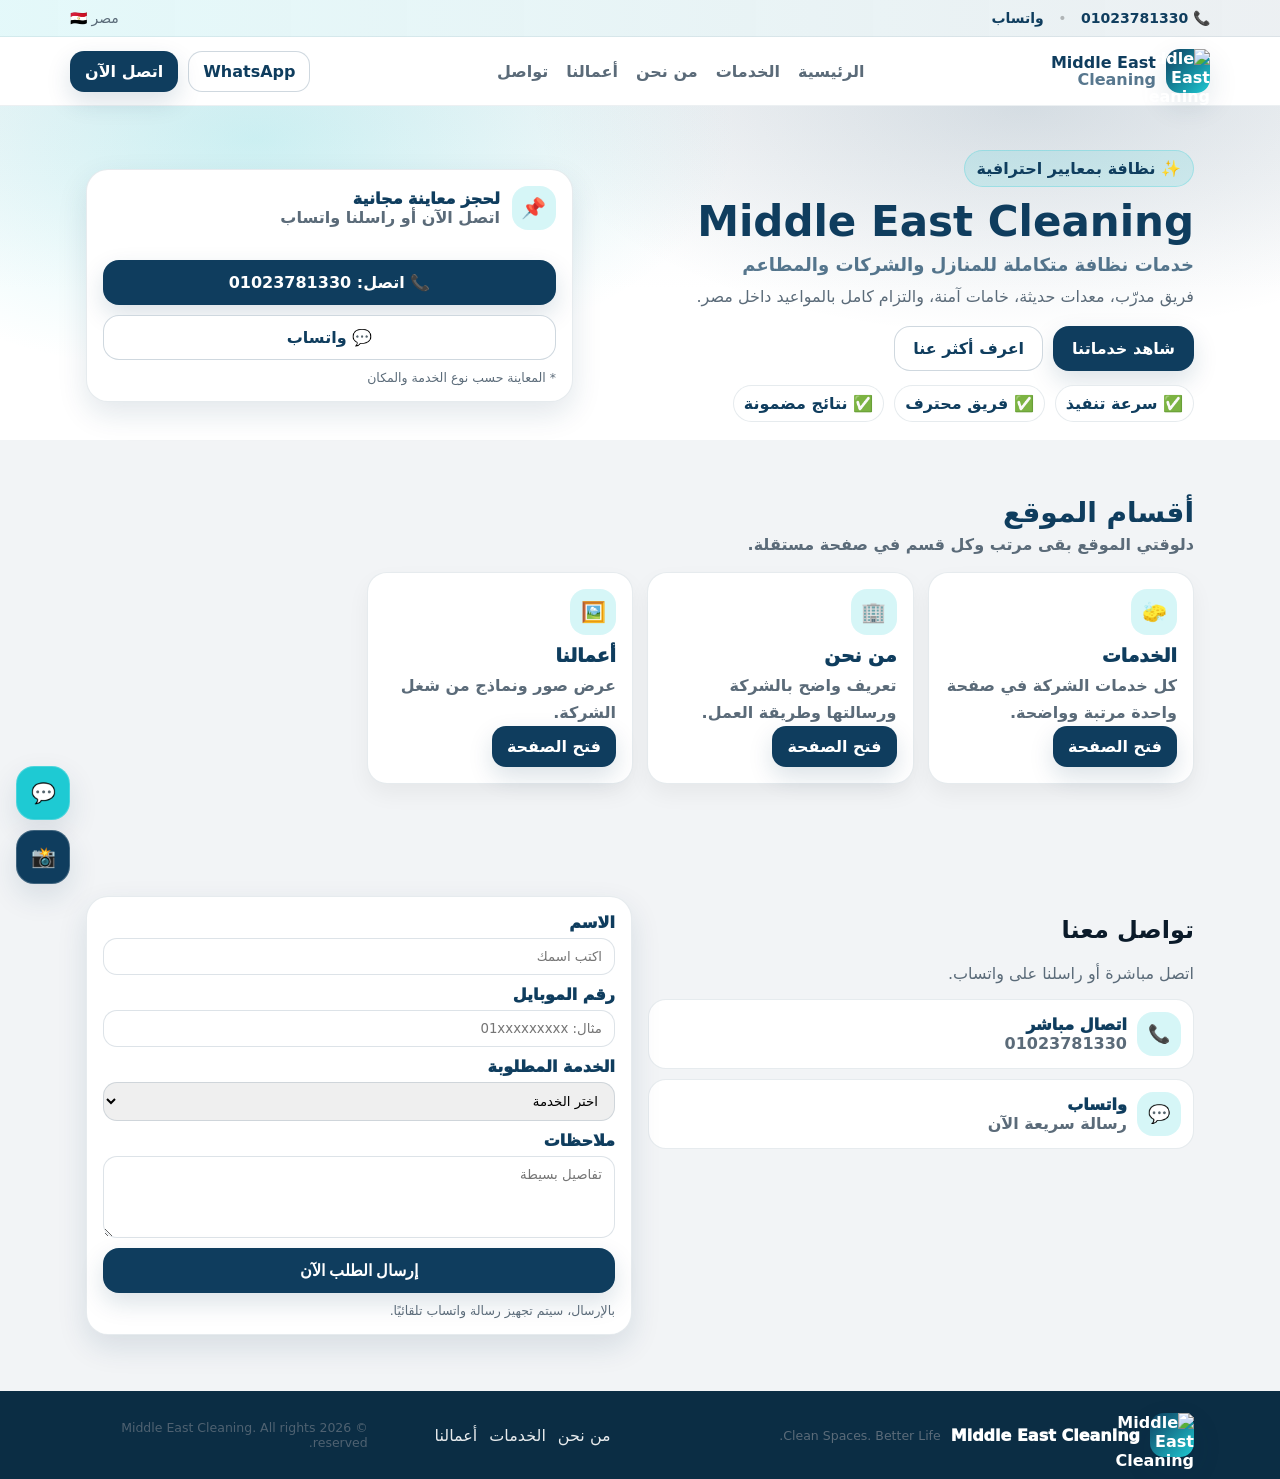
==== index.html @ 90e8d755 "index.html" ====
<!doctype html>
<html lang="ar" dir="rtl">
<head>

<meta charset="utf-8">
<meta name="viewport" content="width=device-width,initial-scale=1">

<title>Middle East Cleaning | خدمات تنظيف احترافية</title>

<meta name="description" content="شركة Middle East Cleaning تقدم خدمات تنظيف المنازل والشقق والشركات والمكاتب في مصر بأعلى جودة وأسعار مناسبة.">
<meta property="og:title" content="Middle East Cleaning">
<meta property="og:description" content="خدمات تنظيف احترافية للمنازل والشركات في مصر">
<meta property="og:image" content="https://middleeast.top/assets/logo.png">
<meta property="og:url" content="https://middleeast.top">
<meta property="og:type" content="website">

<meta name="keywords" content="تنظيف, شركة تنظيف, تنظيف منازل, تنظيف شركات, Middle East Cleaning">

<meta name="author" content="Middle East Cleaning">

<link rel="icon" type="image/png" href="favicon.png">

<link rel="stylesheet" href="styles.css">
</head>

<body>
  <div class="topbar">
    <div class="container topbar__inner">
      <div class="topbar__left">
        <a class="topbar__link" href="tel:+201023781330">📞 01023781330</a>
        <span class="dot">•</span>
        <a class="topbar__link" href="https://wa.me/201023781330" target="_blank" rel="noreferrer">واتساب</a>
      </div>
      <div class="topbar__right">
        <span>مصر 🇪🇬</span>
      </div>
    </div>
  </div>

  <header class="header" id="top">
    <div class="container header__inner">
      <a class="brand" href="index.html" aria-label="Middle East Cleaning">
        <div class="brand__logo">
          <img src="assets/logo.png" alt="Middle East Cleaning" class="logo">
        </div>
        <div class="brand__text">
          <div class="brand__name">Middle East</div>
          <div class="brand__sub">Cleaning</div>
        </div>
      </a>

      <nav class="nav" id="nav">
        <a href="index.html">الرئيسية</a>
        <a href="services.html">الخدمات</a>
        <a href="about.html">من نحن</a>
        <a href="works.html">أعمالنا</a>
        <a href="#contact">تواصل</a>
      </nav>

      <div class="header__actions">
        <a class="btn btn--ghost" href="https://wa.me/201023781330" target="_blank" rel="noreferrer">WhatsApp</a>
        <a class="btn" href="tel:+201023781330">اتصل الآن</a>
        <button class="burger" id="burger" aria-label="فتح القائمة" aria-expanded="false">
          <span></span><span></span><span></span>
        </button>
      </div>
    </div>

    <div class="mobileNav" id="mobileNav" aria-hidden="true">
      <a href="index.html">الرئيسية</a>
      <a href="services.html">الخدمات</a>
      <a href="about.html">من نحن</a>
      <a href="works.html">أعمالنا</a>
      <a href="#contact">تواصل</a>
    </div>
  </header>

  <section class="hero">
    <div class="container hero__inner">
      <div class="hero__content">
        <span class="badge">✨ نظافة بمعايير احترافية</span>

        <h1>
          Middle East Cleaning
          <span class="h1__sub">خدمات نظافة متكاملة للمنازل والشركات والمطاعم</span>
        </h1>

        <p class="lead">
          فريق مدرّب، معدات حديثة، خامات آمنة، والتزام كامل بالمواعيد داخل مصر.
        </p>

        <div class="hero__cta">
          <a class="btn btn--lg" href="services.html">شاهد خدماتنا</a>
          <a class="btn btn--ghost btn--lg" href="about.html">اعرف أكثر عنا</a>
        </div>

        <div class="hero__highlights">
          <div class="pill">✅ سرعة تنفيذ</div>
          <div class="pill">✅ فريق محترف</div>
          <div class="pill">✅ نتائج مضمونة</div>
        </div>
      </div>

      <div class="hero__visual">
        <div class="heroCard">
          <div class="heroCard__top">
            <div class="heroCard__icon">📌</div>
            <div>
              <div class="heroCard__title">لحجز معاينة مجانية</div>
              <div class="heroCard__sub">اتصل الآن أو راسلنا واتساب</div>
            </div>
          </div>

          <div class="heroCard__bottom">
            <a class="btn btn--full btn--lg" href="tel:+201023781330">📞 اتصل: 01023781330</a>
            <a class="btn btn--ghost btn--full btn--lg" href="https://wa.me/201023781330" target="_blank" rel="noreferrer">💬 واتساب</a>
            <div class="muted small">* المعاينة حسب نوع الخدمة والمكان</div>
          </div>
        </div>
      </div>
    </div>
  </section>

  <section class="section section--alt">
    <div class="container">
      <div class="sectionHead">
        <h2>أقسام الموقع</h2>
        <p>دلوقتي الموقع بقى مرتب وكل قسم في صفحة مستقلة.</p>
      </div>

      <div class="whyGrid">
        <div class="card">
          <div class="card__icon">🧽</div>
          <h3>الخدمات</h3>
          <p>كل خدمات الشركة في صفحة واحدة مرتبة وواضحة.</p>
          <a class="btn" href="services.html">فتح الصفحة</a>
        </div>

        <div class="card">
          <div class="card__icon">🏢</div>
          <h3>من نحن</h3>
          <p>تعريف واضح بالشركة ورسالتها وطريقة العمل.</p>
          <a class="btn" href="about.html">فتح الصفحة</a>
        </div>

        <div class="card">
          <div class="card__icon">🖼️</div>
          <h3>أعمالنا</h3>
          <p>عرض صور ونماذج من شغل الشركة.</p>
          <a class="btn" href="works.html">فتح الصفحة</a>
        </div>
      </div>
    </div>
  </section>

  <section class="section section--alt" id="contact">
    <div class="container">
      <div class="contact">
        <div class="contact__info">
          <h2>تواصل معنا</h2>
          <p class="muted">اتصل مباشرة أو راسلنا على واتساب.</p>

          <div class="contact__cards">
            <a class="infoCard" href="tel:+201023781330">
              <div class="infoCard__icon">📞</div>
              <div>
                <div class="infoCard__title">اتصال مباشر</div>
                <div class="infoCard__text">01023781330</div>
              </div>
            </a>

            <a class="infoCard" href="https://wa.me/201023781330" target="_blank" rel="noreferrer">
              <div class="infoCard__icon">💬</div>
              <div>
                <div class="infoCard__title">واتساب</div>
                <div class="infoCard__text">رسالة سريعة الآن</div>
              </div>
            </a>
          </div>
        </div>

        <form class="form" id="leadForm">
          <div class="form__row">
            <label>الاسم</label>
            <input name="name" required placeholder="اكتب اسمك" />
          </div>

          <div class="form__row">
            <label>رقم الموبايل</label>
            <input name="phone" required placeholder="مثال: 01xxxxxxxxx" />
          </div>

          <div class="form__row">
            <label>الخدمة المطلوبة</label>
            <select name="service" id="serviceSelect" required></select>
          </div>

          <div class="form__row">
            <label>ملاحظات</label>
            <textarea name="notes" rows="4" placeholder="تفاصيل بسيطة"></textarea>
          </div>

          <button class="btn btn--full btn--lg" type="submit">إرسال الطلب الآن</button>
          <div class="form__hint muted small">
            بالإرسال، سيتم تجهيز رسالة واتساب تلقائيًا.
          </div>
        </form>
      </div>
    </div>
  </section>

<footer class="footer">
  <div class="container footer__inner">
    <div class="footer__brand">
      <div class="brand__logo">
        <img src="assets/logo.png" alt="Middle East Cleaning" class="logo">
      </div>
      <div class="footer__name">Middle East Cleaning</div>
      <div class="muted small">Clean Spaces. Better Life.</div>
    </div>

    <div class="footer__links">
      <a href="about.html">من نحن</a>
      <a href="services.html">الخدمات</a>
      <a href="works.html">أعمالنا</a>
    </div>

    <div class="footer__copy muted small">
      © <span id="year"></span> Middle East Cleaning. All rights reserved.
    </div>
  </div>
</footer>

<div class="fab">
  <a class="fab__btn fab__btn--wa" href="https://wa.me/201023781330" target="_blank" rel="noreferrer">💬</a>
  <a class="fab__btn fab__btn--ig" href="https://www.instagram.com/_miidleeast63/" target="_blank" rel="noreferrer">📸</a>
</div>

<script src="script.js"></script>
</body>
</html>
---- styles.css ----
:root{
  --navy:#0F3D5E;
  --teal:#1ECAD3;
  --bg:#ffffff;
  --soft:#F2F4F6;
  --text:#0b1b2a;
  --muted:#5b6b79;
  --shadow:0 12px 30px rgba(15,61,94,.12);
  --radius:18px;
}

*{box-sizing:border-box}
html{scroll-behavior:smooth}
body{
  margin:0;
  font-family:"Cairo",system-ui,-apple-system,Segoe UI,Roboto,Arial,sans-serif;
  color:var(--text);
  background:var(--bg);
}
a{color:inherit;text-decoration:none}
img{max-width:100%}
.container{max-width:1140px;margin:0 auto;padding:0 16px}

:target{scroll-margin-top:90px}

/* Topbar */
.topbar{
  background:linear-gradient(90deg, rgba(30,202,211,.12), rgba(15,61,94,.08));
  border-bottom:1px solid rgba(15,61,94,.08);
}
.topbar__inner{
  display:flex;
  align-items:center;
  justify-content:space-between;
  padding:10px 0;
  font-size:14px;
  color:var(--muted);
}
.topbar__link{color:var(--navy);font-weight:700}
.dot{margin:0 10px;color:rgba(0,0,0,.25)}

/* Header */
.header{
  position:sticky;
  top:0;
  z-index:50;
  background:rgba(255,255,255,.88);
  backdrop-filter:blur(10px);
  border-bottom:1px solid rgba(15,61,94,.08);
}
.header__inner{
  display:flex;
  align-items:center;
  justify-content:space-between;
  padding:12px 0;
  gap:14px;
}
.brand{display:flex;align-items:center;gap:10px}
.brand__logo{
  width:44px;
  height:44px;
  border-radius:14px;
  background:linear-gradient(135deg,var(--navy),var(--teal));
  display:grid;
  place-items:center;
  color:#fff;
  font-weight:900;
  box-shadow:var(--shadow);
}
.brand__logo--sm{width:38px;height:38px;border-radius:14px}
.brand__mark{font-size:18px}
.brand__name{font-weight:900;line-height:1.1;color:var(--navy)}
.brand__sub{font-weight:700;line-height:1;color:rgba(15,61,94,.7)}

.nav{display:flex;gap:18px;align-items:center}
.nav a{color:var(--muted);font-weight:700}
.nav a:hover{color:var(--navy)}
.header__actions{display:flex;gap:10px;align-items:center}

/* Buttons */
.btn{
  display:inline-flex;
  align-items:center;
  justify-content:center;
  padding:10px 14px;
  border-radius:14px;
  background:var(--navy);
  color:#fff;
  font-weight:900;
  border:1px solid rgba(15,61,94,.2);
  box-shadow:0 10px 24px rgba(15,61,94,.15);
  cursor:pointer;
  transition:transform .2s ease;
}
.btn:hover{transform:translateY(-1px)}
.btn--ghost{
  background:#fff;
  color:var(--navy);
  box-shadow:none;
}
.btn--full{width:100%}
.btn--lg{padding:12px 18px;border-radius:16px;font-size:16px}

/* Burger */
.burger{
  width:44px;
  height:44px;
  border-radius:14px;
  border:1px solid rgba(15,61,94,.15);
  background:#fff;
  display:none;
  cursor:pointer;
  padding:10px;
  gap:4px;
  flex-direction:column;
  justify-content:center;
}
.burger span{
  display:block;
  height:2px;
  background:var(--navy);
  border-radius:999px;
}

/* Mobile Nav */
.mobileNav{
  display:none;
  flex-direction:column;
  gap:6px;
  padding:12px 16px 16px;
  border-top:1px solid rgba(15,61,94,.08);
  background:#fff;
  transform:translateY(-6px);
  opacity:0;
  transition:transform .18s ease, opacity .18s ease;
}
.mobileNav a{
  padding:10px 12px;
  border-radius:12px;
  background:rgba(242,244,246,.7);
  font-weight:800;
  color:var(--navy);
}
.mobileNav.is-open{
  display:flex;
  transform:translateY(0);
  opacity:1;
  box-shadow:0 18px 40px rgba(0,0,0,.12);
}

/* Hero */
.hero{
  background:
    radial-gradient(800px 400px at 20% 10%, rgba(30,202,211,.20), transparent 60%),
    radial-gradient(900px 420px at 80% 0%, rgba(15,61,94,.14), transparent 55%),
    linear-gradient(180deg, rgba(242,244,246,.75), #fff 55%);
  padding:44px 0 18px;
}
.hero__inner{
  display:grid;
  grid-template-columns:1.1fr .9fr;
  gap:26px;
  align-items:center;
}
.badge{
  display:inline-flex;
  align-items:center;
  padding:8px 12px;
  border-radius:999px;
  background:rgba(30,202,211,.14);
  color:var(--navy);
  font-weight:900;
  border:1px solid rgba(30,202,211,.25);
}
h1{
  margin:12px 0 8px;
  font-size:42px;
  line-height:1.1;
  color:var(--navy);
}
.h1__sub{
  display:block;
  font-size:18px;
  color:rgba(15,61,94,.7);
  margin-top:10px;
  font-weight:800;
}
.lead{
  color:var(--muted);
  font-size:16px;
  line-height:1.8;
  margin:0 0 14px;
}
.hero__cta{
  display:flex;
  gap:10px;
  flex-wrap:wrap;
  margin:10px 0 14px;
}
.hero__highlights{
  display:flex;
  gap:10px;
  flex-wrap:wrap;
  margin-top:8px;
}
.pill{
  padding:8px 10px;
  border-radius:999px;
  background:#fff;
  border:1px solid rgba(15,61,94,.10);
  color:var(--navy);
  font-weight:900;
}

.hero__mini{
  display:grid;
  grid-template-columns:1fr 1fr;
  gap:10px;
  margin-top:16px;
}
.miniCard{
  background:#fff;
  border:1px solid rgba(15,61,94,.10);
  border-radius:var(--radius);
  padding:12px;
  box-shadow:0 8px 18px rgba(0,0,0,.05);
}
.miniCard__title{font-weight:900;color:var(--navy)}
.miniCard__text{color:var(--muted);font-weight:700;margin-top:4px}

/* Hero Card */
.heroCard{
  background:#fff;
  border:1px solid rgba(15,61,94,.10);
  border-radius:22px;
  box-shadow:var(--shadow);
  overflow:hidden;
}
.heroCard__top{
  display:flex;
  gap:12px;
  align-items:center;
  padding:16px;
}
.heroCard__icon{
  width:44px;
  height:44px;
  border-radius:16px;
  display:grid;
  place-items:center;
  background:rgba(30,202,211,.18);
  font-size:20px;
}
.heroCard__title{font-weight:1000;color:var(--navy);line-height:1.2}
.heroCard__sub{color:var(--muted);font-weight:800}
.heroCard__img{padding:0}
.heroCard__img::before{
  content:"";
  display:block;
  width:100%;
  aspect-ratio:16/11;
  background:
    linear-gradient(180deg, rgba(0,0,0,.15), rgba(0,0,0,.35)),
    url("assets/hero.jpg");
  background-size:cover;
  background-position:center;
}
.heroCard__img .placeholder{display:none}
.heroCard__bottom{
  padding:14px 16px 16px;
  display:grid;
  gap:10px;
}

.placeholder{
  border-radius:18px;
  background:linear-gradient(135deg, rgba(15,61,94,.10), rgba(30,202,211,.10));
  border:1px dashed rgba(15,61,94,.25);
  color:rgba(15,61,94,.7);
  padding:34px 16px;
  text-align:center;
  font-weight:900;
  min-height:190px;
  display:grid;
  place-items:center;
}

.muted{color:var(--muted)}
.small{font-size:12.5px}

/* Sections */
.section{padding:56px 0}
.section--alt{background:var(--soft)}
.sectionHead{margin-bottom:16px}
.sectionHead h2{
  margin:0 0 6px;
  font-size:28px;
  color:var(--navy);
}
.sectionHead p{
  margin:0;
  color:var(--muted);
  font-weight:700;
}

/* Services grid */
.grid{
  display:grid;
  grid-template-columns:repeat(3,1fr);
  gap:14px;
  margin-top:18px;
  margin-bottom:18px;
}
.serviceCard{
  background:#fff;
  border:1px solid rgba(15,61,94,.10);
  border-radius:20px;
  padding:14px;
  box-shadow:0 10px 22px rgba(0,0,0,.05);
  display:flex;
  flex-direction:column;
  gap:10px;
}
.serviceCard__top{
  display:flex;
  align-items:flex-start;
  justify-content:space-between;
  gap:10px;
}
.serviceCard__title{font-weight:1000;color:var(--navy);line-height:1.2}
.serviceCard__sub{color:rgba(15,61,94,.65);font-weight:900;margin-top:2px}
.serviceCard__icon{
  width:42px;
  height:42px;
  border-radius:16px;
  background:rgba(30,202,211,.18);
  display:grid;
  place-items:center;
  font-size:18px;
}
.serviceCard__desc{
  color:var(--muted);
  font-weight:700;
  line-height:1.7;
  margin:0;
}
.serviceCard__actions{display:flex;gap:8px;margin-top:auto;flex-wrap:wrap}

.center{display:flex;justify-content:center}

/* Why */
.whyGrid{
  display:grid;
  grid-template-columns:repeat(4,1fr);
  gap:14px;
  margin-top:18px;
}
.card{
  background:#fff;
  border:1px solid rgba(15,61,94,.10);
  border-radius:20px;
  padding:16px;
  box-shadow:0 10px 22px rgba(0,0,0,.05);
}
.card__icon{
  width:46px;
  height:46px;
  border-radius:16px;
  background:rgba(30,202,211,.18);
  display:grid;
  place-items:center;
  font-size:20px;
  margin-bottom:10px;
}
.card h3{margin:0 0 6px;color:var(--navy);font-weight:1000}
.card p{margin:0;color:var(--muted);font-weight:700;line-height:1.7}

/* CTA Strip */
.ctaStrip{
  margin-top:18px;
  display:flex;
  align-items:center;
  justify-content:space-between;
  gap:14px;
  background:linear-gradient(135deg, rgba(15,61,94,.12), rgba(30,202,211,.18));
  border:1px solid rgba(15,61,94,.12);
  border-radius:22px;
  padding:16px;
}
.ctaStrip__text{display:flex;flex-direction:column;gap:2px}
.ctaStrip__actions{display:flex;gap:10px;flex-wrap:wrap}

/* Gallery */
.gallery{
  display:grid;
  grid-template-columns:repeat(3, minmax(0, 1fr));
  gap:20px;
  margin-top:24px;
}

.gallery__item{
  background:#fff;
  border:1px solid rgba(15,61,94,.10);
  border-radius:22px;
  padding:10px;
  box-shadow:0 10px 24px rgba(0,0,0,.08);
  overflow:hidden;
  transition:transform .25s ease, box-shadow .25s ease;
}

.gallery__item:hover{
  transform:translateY(-4px);
  box-shadow:0 16px 32px rgba(0,0,0,.12);
}

.gallery__item img{
  width:100%;
  height:260px;
  object-fit:cover;
  display:block;
  border:4px solid #fff;
  border-radius:16px;
  background:#f3f3f3;
}

/* fallback لو نسيت gallery__item */
.gallery > img{
  width:100%;
  height:260px;
  object-fit:cover;
  display:block;
  border:4px solid #fff;
  border-radius:16px;
  background:#f3f3f3;
  box-shadow:0 10px 24px rgba(0,0,0,.08);
  transition:transform .25s ease, box-shadow .25s ease;
}

.gallery > img:hover{
  transform:translateY(-4px) scale(1.02);
  box-shadow:0 16px 32px rgba(0,0,0,.12);
}

/* Reviews */
.reviews{
  display:grid;
  grid-template-columns:repeat(3,1fr);
  gap:14px;
  margin-top:18px;
}
.review{
  background:#fff;
  border:1px solid rgba(15,61,94,.10);
  border-radius:20px;
  padding:16px;
  box-shadow:0 10px 22px rgba(0,0,0,.05);
}
.review__stars{color:var(--teal);font-weight:1000}
.review p{
  margin:10px 0;
  color:var(--muted);
  font-weight:800;
  line-height:1.8;
}
.review__name{font-weight:1000;color:var(--navy)}

/* FAQ */
.faq{
  display:grid;
  gap:10px;
  margin-top:18px;
}
.faq__item{
  background:#fff;
  border:1px solid rgba(15,61,94,.10);
  border-radius:18px;
  padding:12px 14px;
}
.faq__item summary{cursor:pointer;font-weight:1000;color:var(--navy)}
.faq__content{
  margin-top:8px;
  color:var(--muted);
  font-weight:800;
  line-height:1.7;
}

/* Contact */
.contact{
  display:grid;
  grid-template-columns:1fr 1fr;
  gap:16px;
  align-items:start;
}
.contact__cards{
  display:grid;
  gap:10px;
  margin-top:14px;
}
.infoCard{
  display:flex;
  gap:10px;
  align-items:center;
  background:#fff;
  border:1px solid rgba(15,61,94,.10);
  border-radius:18px;
  padding:12px;
}
.infoCard__icon{
  width:44px;
  height:44px;
  border-radius:16px;
  background:rgba(30,202,211,.18);
  display:grid;
  place-items:center;
  font-size:18px;
}
.infoCard__title{font-weight:1000;color:var(--navy)}
.infoCard__text{color:var(--muted);font-weight:800}

.form{
  background:#fff;
  border:1px solid rgba(15,61,94,.10);
  border-radius:22px;
  padding:16px;
  box-shadow:var(--shadow);
}
.form__row{
  display:flex;
  flex-direction:column;
  gap:6px;
  margin-bottom:10px;
}
label{font-weight:1000;color:var(--navy)}
input,select,textarea{
  border:1px solid rgba(15,61,94,.14);
  border-radius:14px;
  padding:10px 12px;
  outline:none;
  font-family:inherit;
}
input:focus,select:focus,textarea:focus{
  border-color:rgba(30,202,211,.8);
  box-shadow:0 0 0 4px rgba(30,202,211,.18);
}
.form__hint{margin-top:10px}

/* Footer */
.footer{
  background:#0b2d44;
  color:#fff;
  padding:22px 0;
}
.footer__inner{
  display:grid;
  grid-template-columns:1.1fr .6fr .6fr;
  gap:14px;
  align-items:center;
}
.footer__brand{display:flex;gap:10px;align-items:center}
.footer__name{font-weight:1000}
.footer__links{display:flex;gap:12px;justify-content:center;flex-wrap:wrap}
.footer__links a{opacity:.9}
.footer__copy{justify-self:end;opacity:.85}

/* Floating CTA */
.fab{
  position:fixed;
  left:16px;
  bottom:16px;
  display:flex;
  flex-direction:column;
  gap:10px;
  z-index:60;
}
.fab__btn{
  width:54px;
  height:54px;
  border-radius:18px;
  background:var(--navy);
  color:#fff;
  display:grid;
  place-items:center;
  box-shadow:var(--shadow);
  font-size:20px;
  border:1px solid rgba(255,255,255,.2);
}
.fab__btn--wa{background:var(--teal);color:#083044}

/* Responsive */
@media (max-width: 980px){
  .nav{display:none}
  .burger{display:flex}
  .hero__inner{grid-template-columns:1fr}
  h1{font-size:36px}
  .grid{grid-template-columns:repeat(2,1fr)}
  .whyGrid{grid-template-columns:repeat(2,1fr)}
  .gallery{grid-template-columns:repeat(2, minmax(0, 1fr))}
  .reviews{grid-template-columns:1fr}
  .contact{grid-template-columns:1fr}
  .footer__inner{
    grid-template-columns:1fr;
    gap:10px;
    text-align:center;
  }
  .footer__copy{justify-self:center}
}

@media (max-width: 520px){
  .hero{padding:28px 0 10px}
  .section{padding:44px 0}
  h1{font-size:30px}
  .h1__sub{font-size:16px}
  .hero__cta{width:100%}
  .hero__cta .btn{width:100%}
  .grid{grid-template-columns:1fr}
  .gallery{grid-template-columns:1fr}
  .fab{left:12px;bottom:12px}
  .fab__btn{width:50px;height:50px}
}
.about-image{
  margin:20px 0;
}

.about-image img{
  width:100%;
  max-height:420px;
  object-fit:cover;
  display:block;
  border-radius:20px;
  border:4px solid #fff;
  box-shadow:0 10px 24px rgba(0,0,0,.10);
}
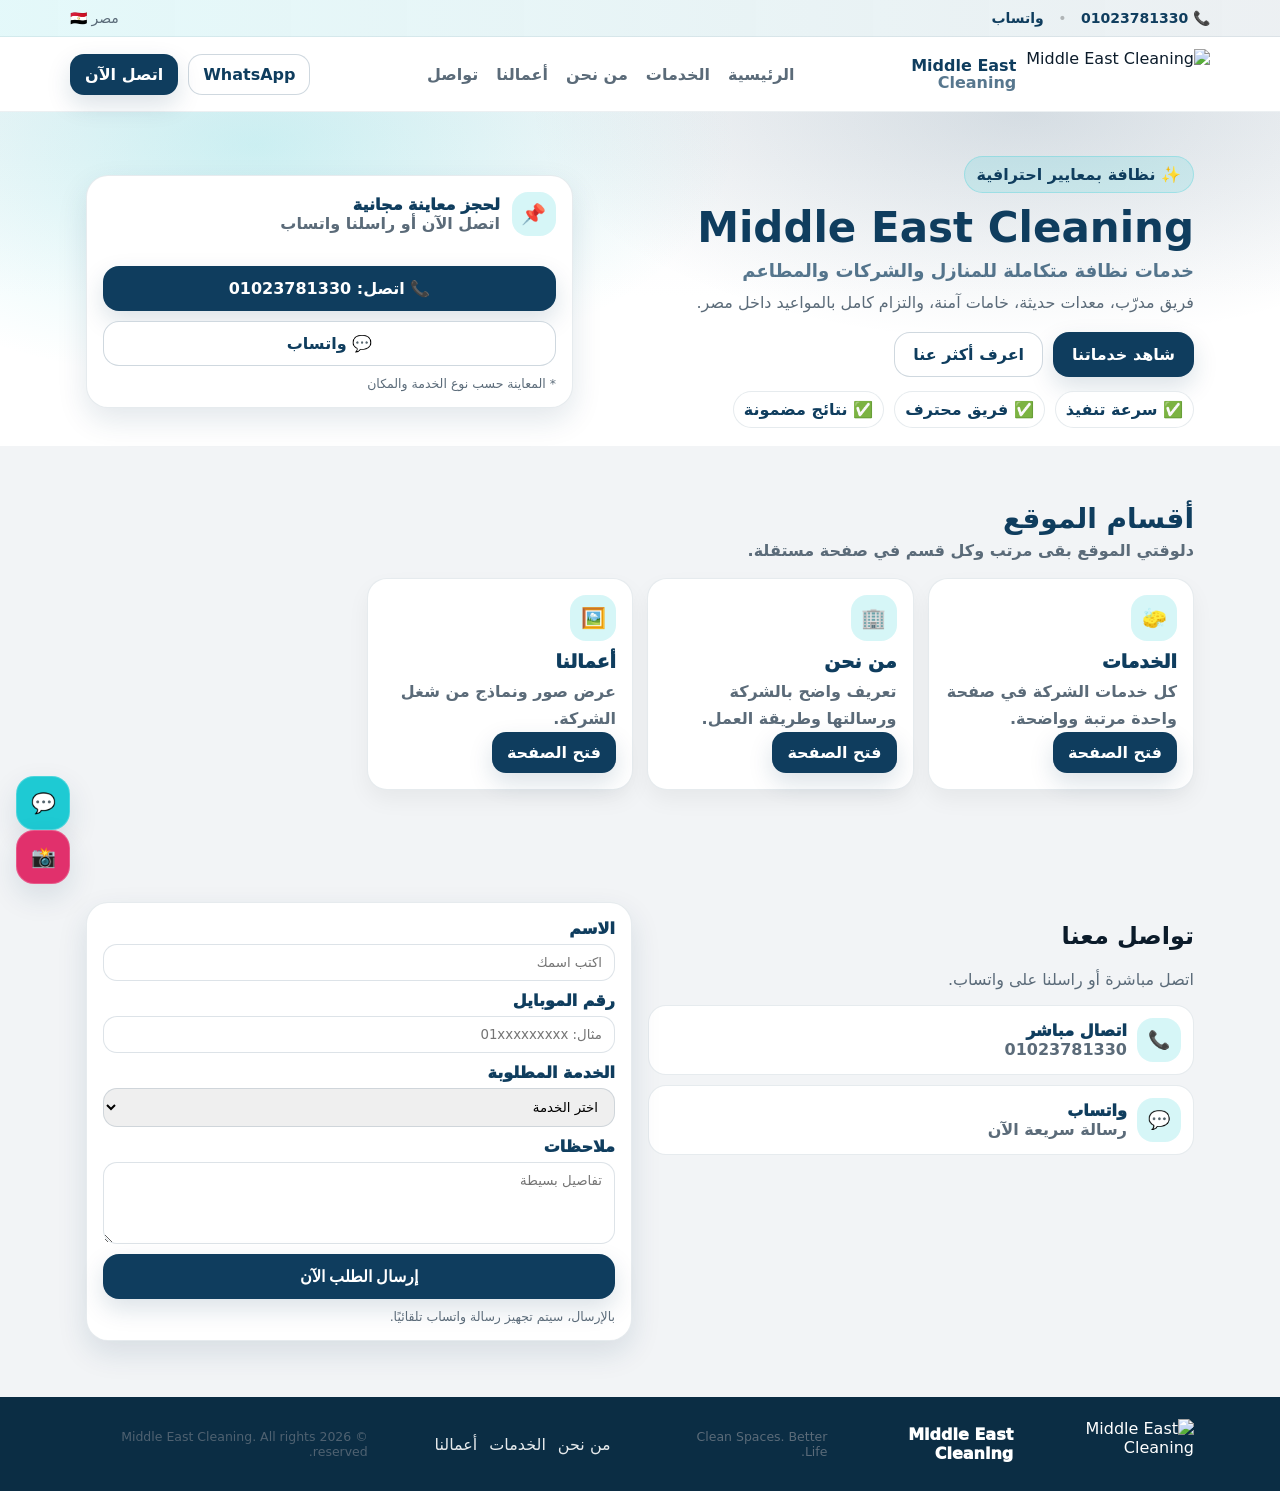
==== commit 3b7129c6: "index.html" ====
--- a/index.html
+++ b/index.html
@@ -21,6 +21,7 @@
 <link rel="icon" type="image/png" href="favicon.png">
 
 <link rel="stylesheet" href="styles.css">
+<link rel="stylesheet" href="https://cdnjs.cloudflare.com/ajax/libs/font-awesome/6.5.0/css/all.min.css">
 </head>
 
 <body>
--- a/styles.css
+++ b/styles.css
@@ -57,18 +57,18 @@
 }
 .brand{display:flex;align-items:center;gap:10px}
 .brand__logo{
-  width:44px;
-  height:44px;
-  border-radius:14px;
-  background:linear-gradient(135deg,var(--navy),var(--teal));
-  display:grid;
-  place-items:center;
-  color:#fff;
-  font-weight:900;
-  box-shadow:var(--shadow);
+  display:flex;
+  align-items:center;
+  justify-content:center;
+  width:auto;
+  height:auto;
+  background:none;
+  border-radius:0;
+  box-shadow:none;
+  overflow:visible;
 }
 .brand__logo--sm{width:38px;height:38px;border-radius:14px}
-.brand__mark{font-size:18px}
+.brand__mark{display:none}
 .brand__name{font-weight:900;line-height:1.1;color:var(--navy)}
 .brand__sub{font-weight:700;line-height:1;color:rgba(15,61,94,.7)}
 
@@ -585,6 +585,8 @@
   border:1px solid rgba(255,255,255,.2);
 }
 .fab__btn--wa{background:var(--teal);color:#083044}
+.fab__btn--fb{background:#1877f2;color:#fff}
+.fab__btn--ig{background:#e1306c;color:#fff}
 
 /* Responsive */
 @media (max-width: 980px){
@@ -617,6 +619,7 @@
   .fab{left:12px;bottom:12px}
   .fab__btn{width:50px;height:50px}
 }
+
 .about-image{
   margin:20px 0;
 }
@@ -630,3 +633,17 @@
   border:4px solid #fff;
   box-shadow:0 10px 24px rgba(0,0,0,.10);
 }
+
+.brand__logo img {
+  height: 50px;
+  width: auto;
+  object-fit: contain;
+  display: block;
+}
+.fab__btn i{
+  font-size: 22px;
+}
+.fab__btn--call{
+  background:#28a745;
+  color:#fff;
+}
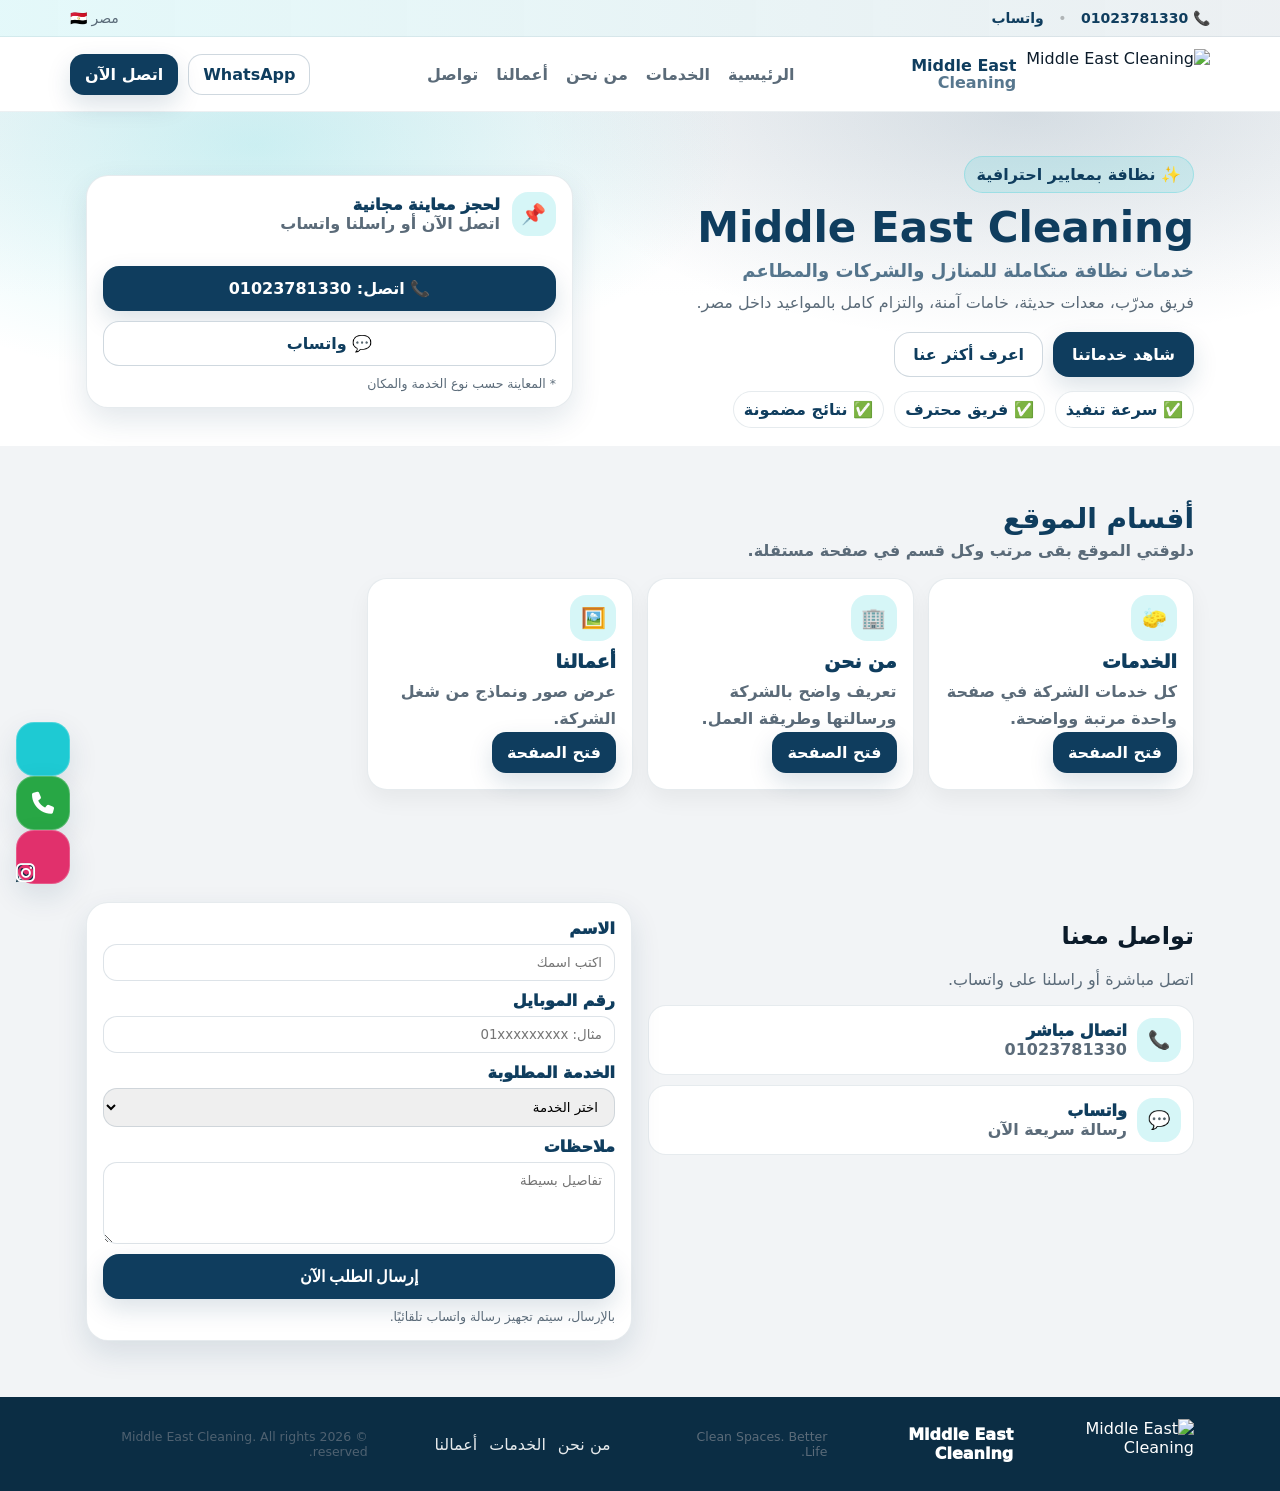
==== commit 0ef0005e: "index.html" ====
--- a/index.html
+++ b/index.html
@@ -223,8 +223,7 @@
     <div class="footer__links">
       <a href="about.html">من نحن</a>
       <a href="services.html">الخدمات</a>
-      <a href="works.html">أعمالنا</a>
-    </div>
+      <a href="works.html">أعمالنا</a>    </div>
 
     <div class="footer__copy muted small">
       © <span id="year"></span> Middle East Cleaning. All rights reserved.
@@ -233,8 +232,17 @@
 </footer>
 
 <div class="fab">
-  <a class="fab__btn fab__btn--wa" href="https://wa.me/201023781330" target="_blank" rel="noreferrer">💬</a>
-  <a class="fab__btn fab__btn--ig" href="https://www.instagram.com/_miidleeast63/" target="_blank" rel="noreferrer">📸</a>
+  <a class="fab__btn fab__btn--wa" href="https://wa.me/201023781330" target="_blank">
+    <i class="fab fa-whatsapp"></i>
+  </a>
+
+  <a class="fab__btn fab__btn--call" href="tel:+201023781330">
+    <i class="fas fa-phone"></i>
+  </a>
+
+  <a class="fab__btn fab__btn--ig" href="https://www.instagram.com/_miidleeast63/" target="_blank">
+    <i class="fab fa-instagram"></i>
+  </a>
 </div>
 
 <script src="script.js"></script>
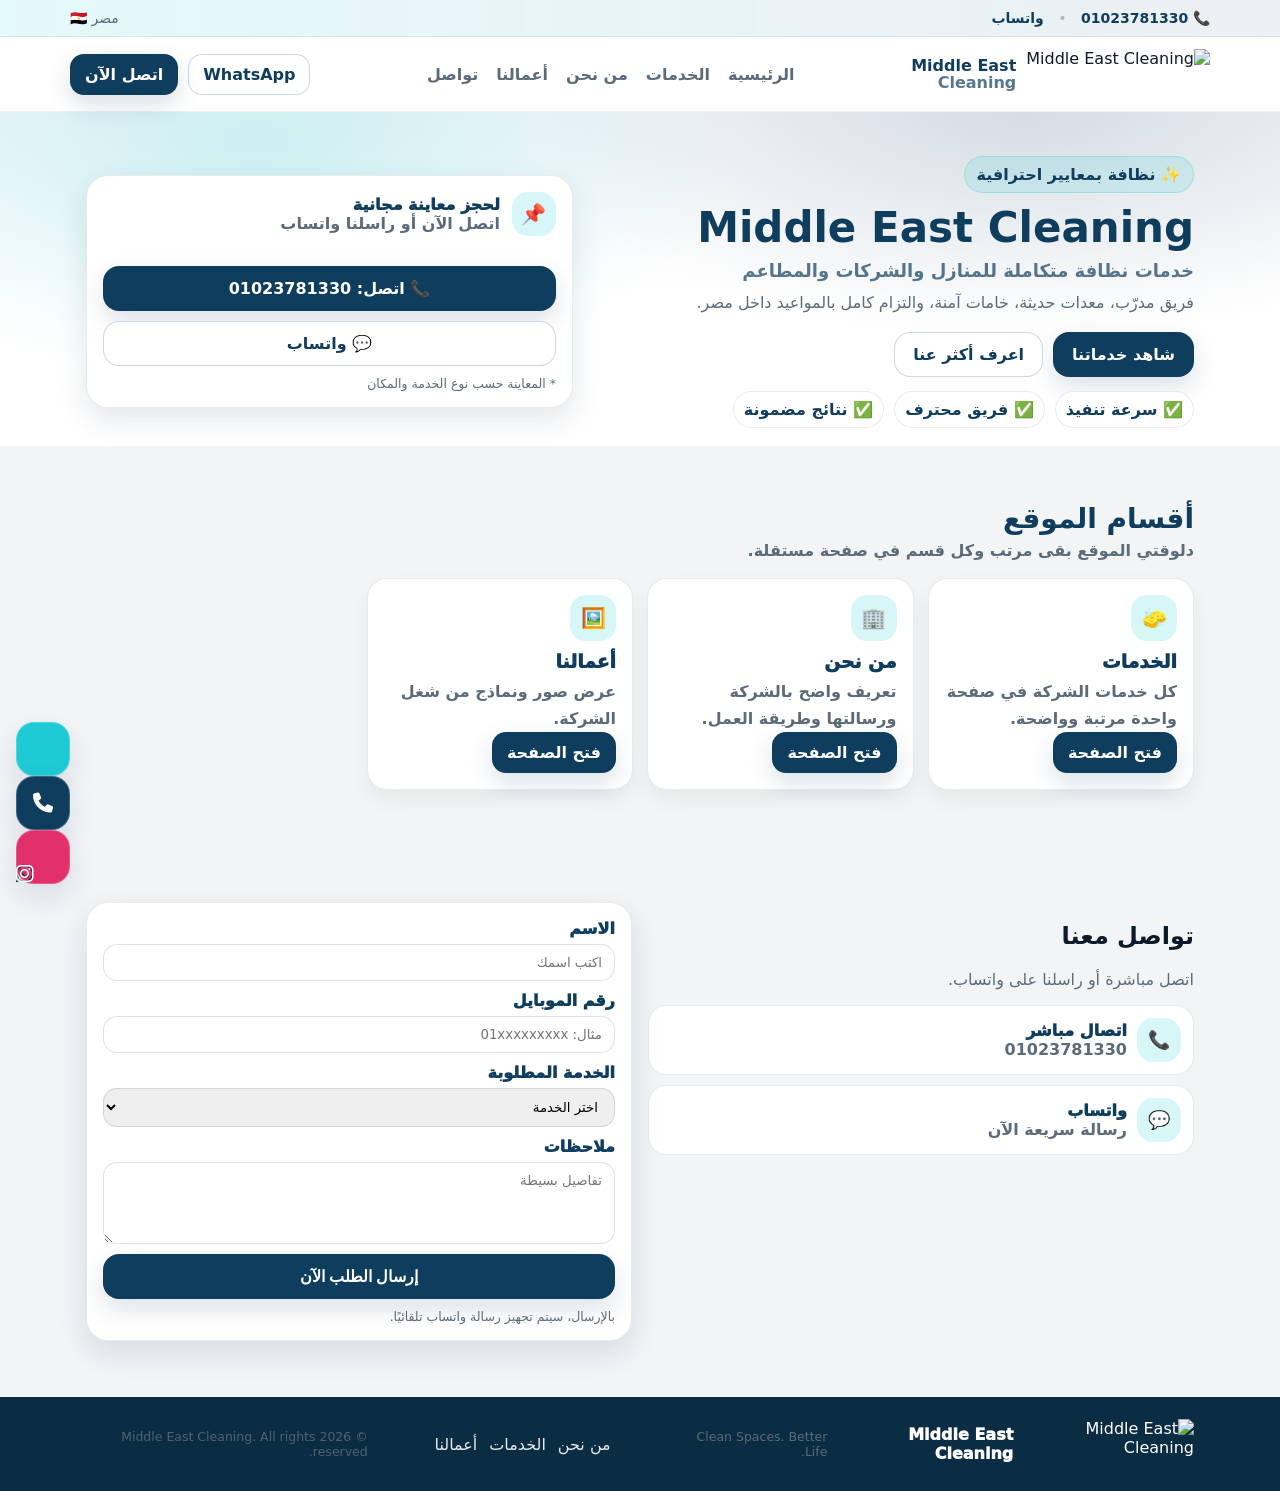
==== commit 8d126b4e: "index.html" ====
--- a/index.html
+++ b/index.html
@@ -227,9 +227,11 @@
 
     <div class="footer__copy muted small">
       © <span id="year"></span> Middle East Cleaning. All rights reserved.
-    </div>
   </div>
+</div>
 </footer>
+
+<script src="script.js"></script>
 
 <div class="fab">
   <a class="fab__btn fab__btn--wa" href="https://wa.me/201023781330" target="_blank">
@@ -245,6 +247,5 @@
   </a>
 </div>
 
-<script src="script.js"></script>
 </body>
 </html>
--- a/styles.css
+++ b/styles.css
@@ -638,12 +638,39 @@
   height: 50px;
   width: auto;
   object-fit: contain;
-  display: block;
-}
+  display: block;.fab__btn i{
+  font-size: 24px;
+}
+.fab__btn{
+  width:60px;
+  height:60px;
+  border-radius:20px;
+  display:flex;
+  align-items:center;
+  justify-content:center;
+  font-size:26px;
+  box-shadow:0 10px 24px rgba(0,0,0,.2);
+}
+
+/* واتساب */
+.fab__btn--wa{
+  background: #25D366;
+  color: #fff;
+}
+
+/* اتصال */
+.fab__btn--call{
+  background:#0F3D5E;
+  color:#fff;
+}
+
+/* إنستجرام */
+.fab__btn--ig{
+  background: radial-gradient(circle at 30% 30%, #feda75, #fa7e1e, #d62976, #962fbf, #4f5bd5);
+  color:#fff;
+}
+
+/* حجم الأيقونات */
 .fab__btn i{
-  font-size: 22px;
-}
-.fab__btn--call{
-  background:#28a745;
-  color:#fff;
-}
+  font-size:28px;
+}
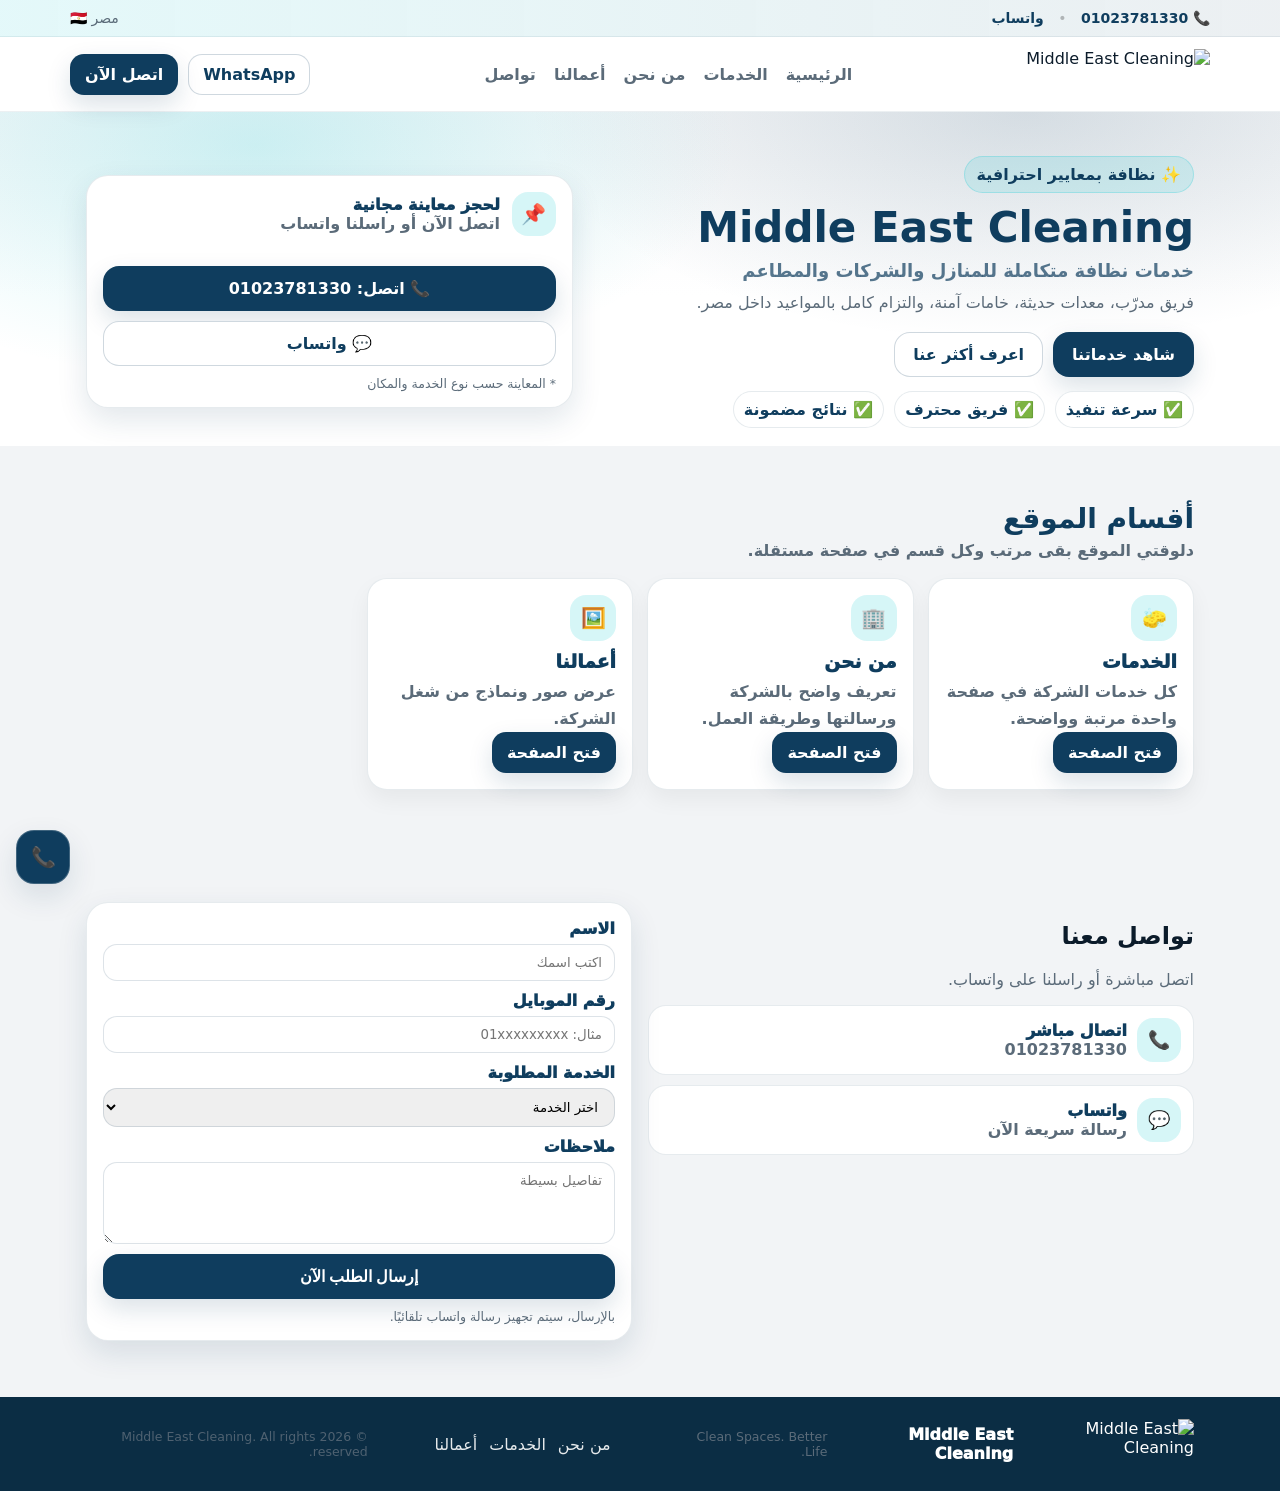
==== commit 805fa998: "index.html" ====
--- a/index.html
+++ b/index.html
@@ -21,7 +21,7 @@
 <link rel="icon" type="image/png" href="favicon.png">
 
 <link rel="stylesheet" href="styles.css">
-<link rel="stylesheet" href="https://cdnjs.cloudflare.com/ajax/libs/font-awesome/6.5.0/css/all.min.css">
+<link rel="stylesheet" href="https://cdnjs.cloudflare.com/ajax/libs/font-awesome/6.4.0/css/all.min.css">
 </head>
 
 <body>
@@ -38,17 +38,13 @@
     </div>
   </div>
 
-  <header class="header" id="top">
-    <div class="container header__inner">
-      <a class="brand" href="index.html" aria-label="Middle East Cleaning">
-        <div class="brand__logo">
-          <img src="assets/logo.png" alt="Middle East Cleaning" class="logo">
-        </div>
-        <div class="brand__text">
-          <div class="brand__name">Middle East</div>
-          <div class="brand__sub">Cleaning</div>
-        </div>
-      </a>
+ <header class="header" id="top">
+  <div class="container header__inner">
+    <a class="brand" href="index.html" aria-label="Middle East Cleaning">
+      <div class="brand__logo">
+        <img src="assets/logo.png" alt="Middle East Cleaning">
+      </div>
+    </a>
 
       <nav class="nav" id="nav">
         <a href="index.html">الرئيسية</a>
@@ -227,25 +223,16 @@
 
     <div class="footer__copy muted small">
       © <span id="year"></span> Middle East Cleaning. All rights reserved.
-  </div>
+ </div>
 </div>
 </footer>
 
-<script src="script.js"></script>
-
 <div class="fab">
-  <a class="fab__btn fab__btn--wa" href="https://wa.me/201023781330" target="_blank">
-    <i class="fab fa-whatsapp"></i>
-  </a>
-
   <a class="fab__btn fab__btn--call" href="tel:+201023781330">
-    <i class="fas fa-phone"></i>
-  </a>
-
-  <a class="fab__btn fab__btn--ig" href="https://www.instagram.com/_miidleeast63/" target="_blank">
-    <i class="fab fa-instagram"></i>
+    📞
   </a>
 </div>
 
+<script src="script.js"></script>
 </body>
 </html>
--- a/styles.css
+++ b/styles.css
@@ -649,28 +649,13 @@
   align-items:center;
   justify-content:center;
   font-size:26px;
-  box-shadow:0 10px 24px rgba(0,0,0,.2);
-}
-
-/* واتساب */
-.fab__btn--wa{
-  background: #25D366;
-  color: #fff;
-}
-
-/* اتصال */
+  box-shadow:0 10px 24px rgba(0,0,0,.2);/* زر الاتصال فقط */
 .fab__btn--call{
   background:#0F3D5E;
   color:#fff;
 }
 
-/* إنستجرام */
-.fab__btn--ig{
-  background: radial-gradient(circle at 30% 30%, #feda75, #fa7e1e, #d62976, #962fbf, #4f5bd5);
-  color:#fff;
-}
-
-/* حجم الأيقونات */
-.fab__btn i{
+/* حجم الأيقونة */
+.fab__btn{
   font-size:28px;
 }
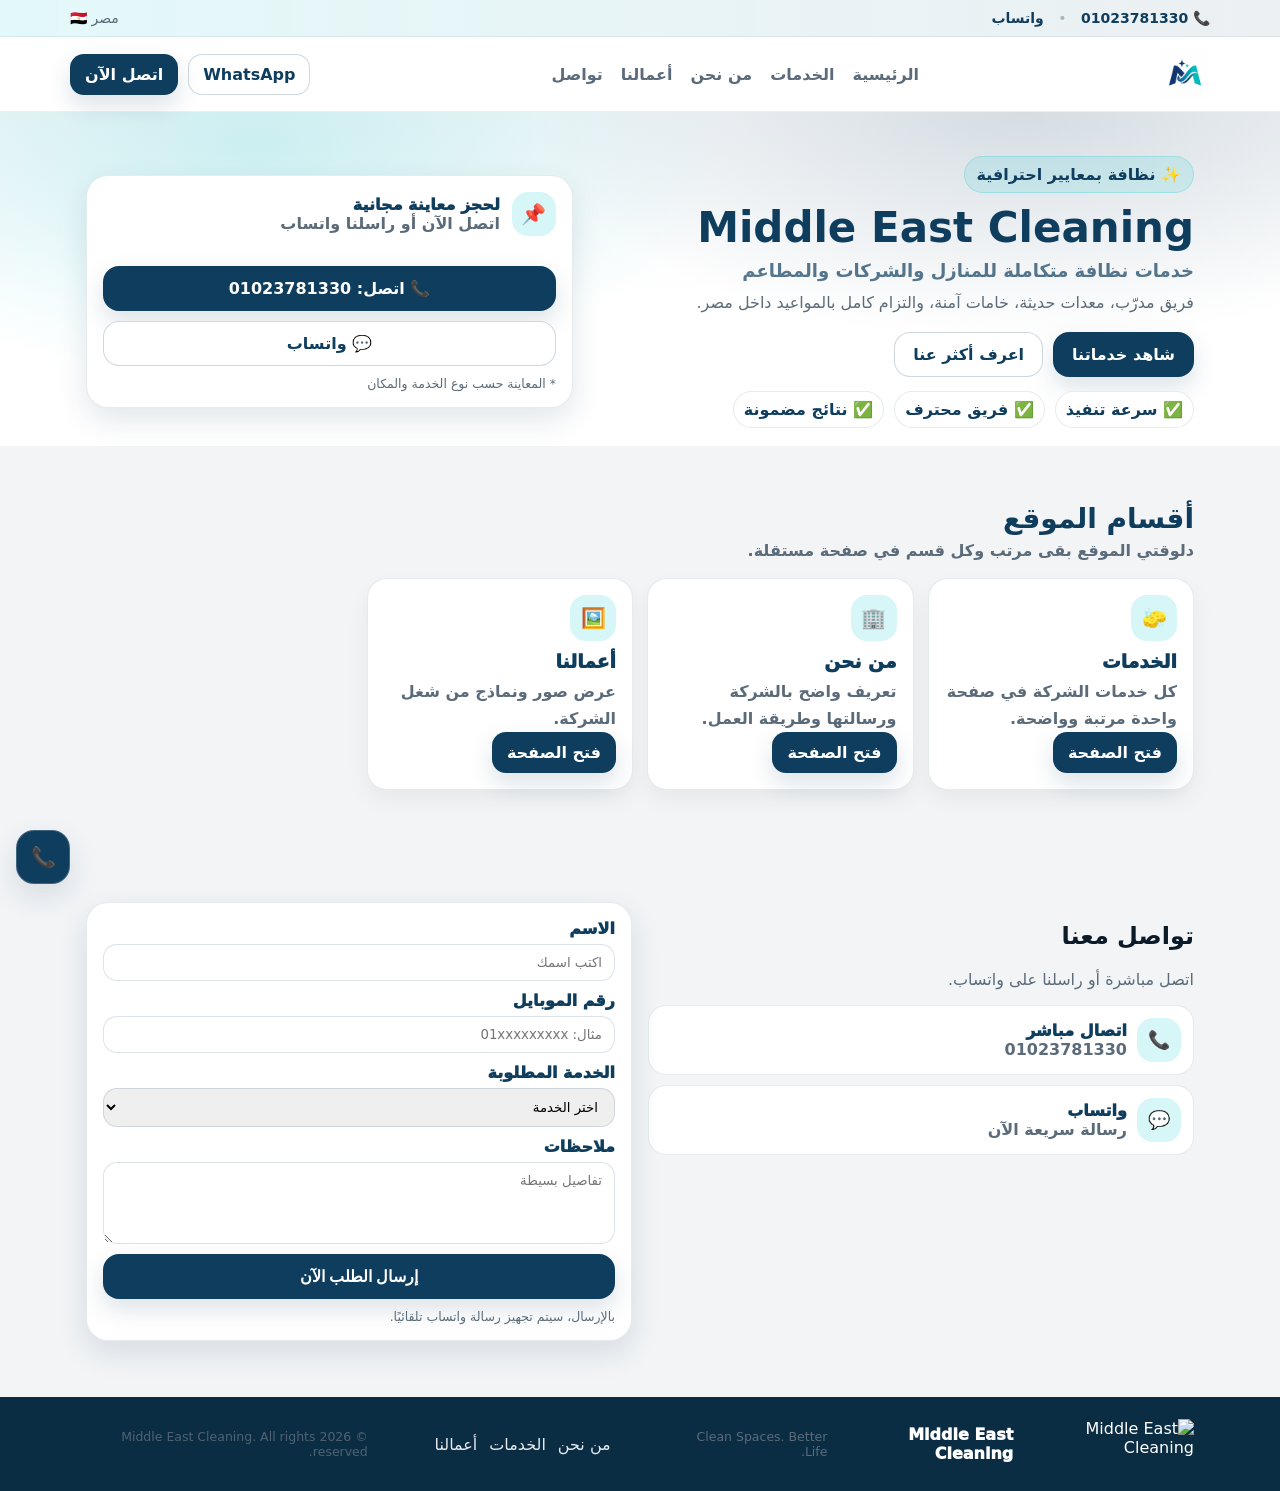
==== commit b32e3423: "index.html" ====
--- a/index.html
+++ b/index.html
@@ -42,8 +42,7 @@
   <div class="container header__inner">
     <a class="brand" href="index.html" aria-label="Middle East Cleaning">
       <div class="brand__logo">
-        <img src="assets/logo.png" alt="Middle East Cleaning">
-      </div>
+<img src="./logo.png" alt="Middle East Cleaning">      </div>
     </a>
 
       <nav class="nav" id="nav">
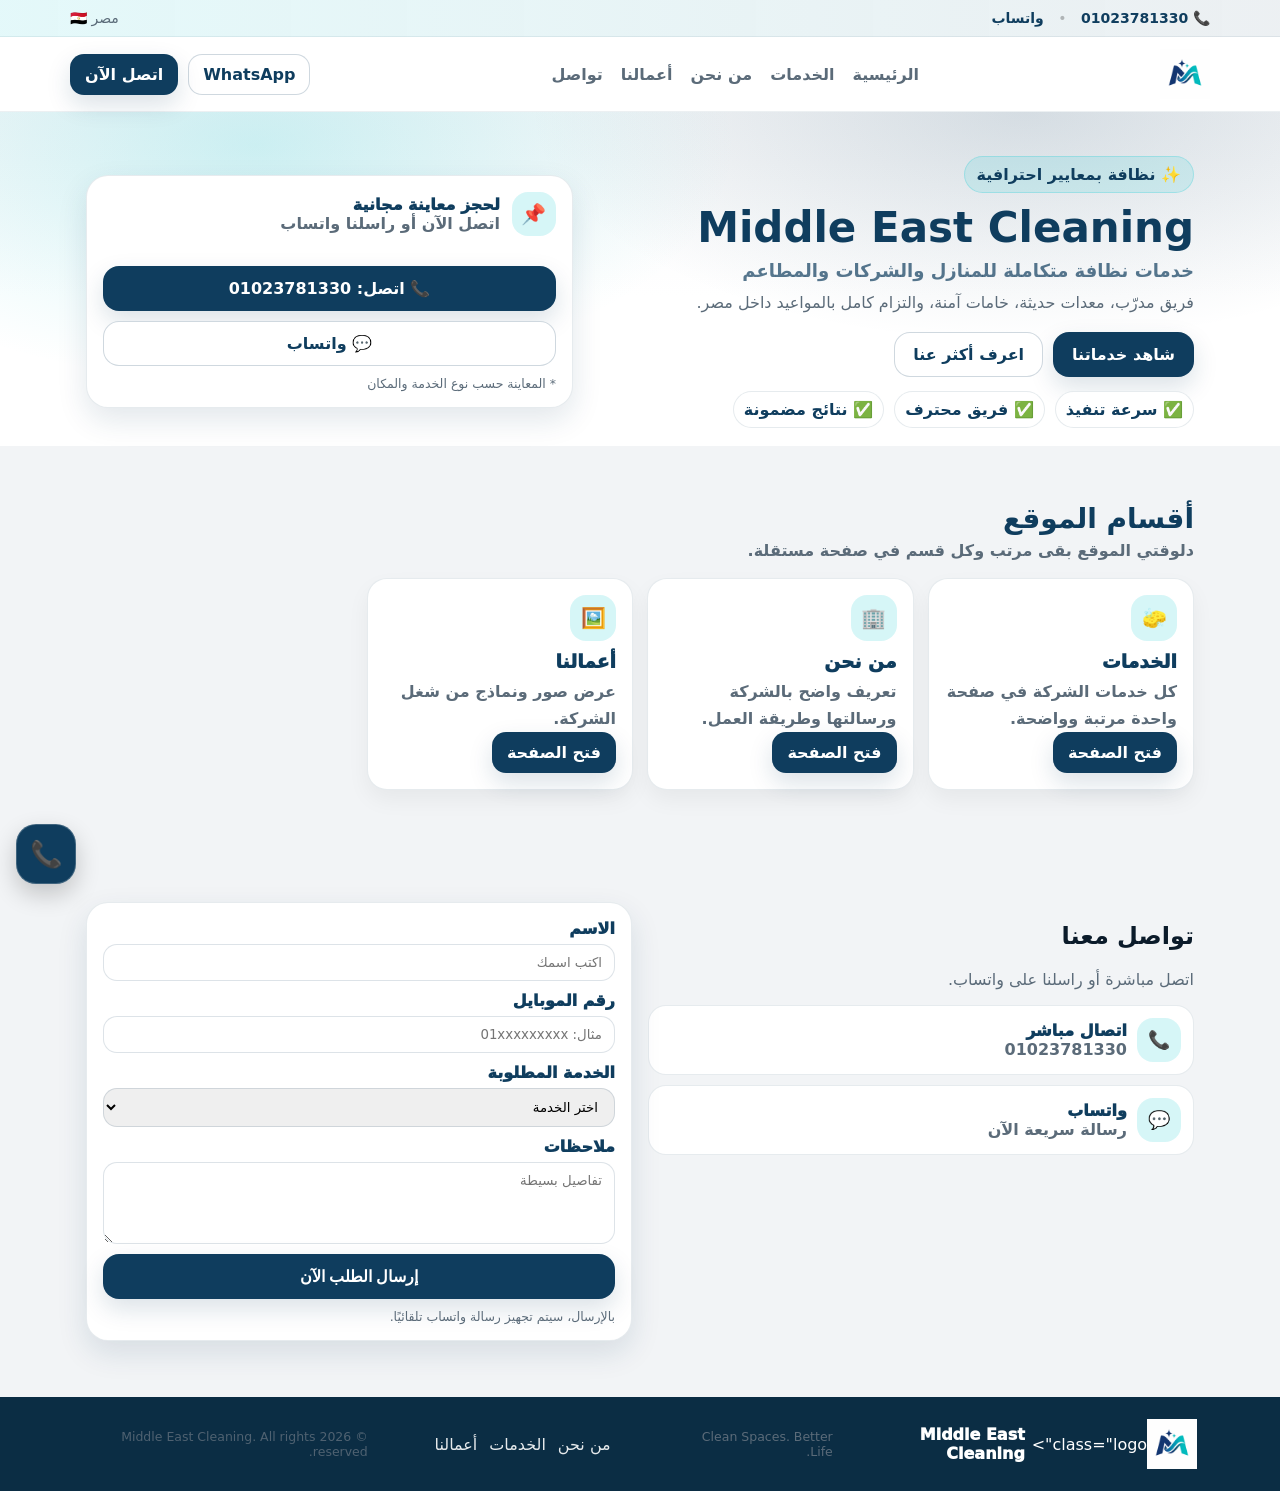
==== commit 8e03fc51: "index.html" ====
--- a/index.html
+++ b/index.html
@@ -209,7 +209,7 @@
   <div class="container footer__inner">
     <div class="footer__brand">
       <div class="brand__logo">
-        <img src="assets/logo.png" alt="Middle East Cleaning" class="logo">
+       <img src="./logo.png" alt="Middle East Cleaning"> class="logo">
       </div>
       <div class="footer__name">Middle East Cleaning</div>
       <div class="muted small">Clean Spaces. Better Life.</div>
--- a/styles.css
+++ b/styles.css
@@ -633,13 +633,11 @@
   border:4px solid #fff;
   box-shadow:0 10px 24px rgba(0,0,0,.10);
 }
-
 .brand__logo img {
   height: 50px;
   width: auto;
   object-fit: contain;
-  display: block;.fab__btn i{
-  font-size: 24px;
+  display: block;
 }
 .fab__btn{
   width:60px;
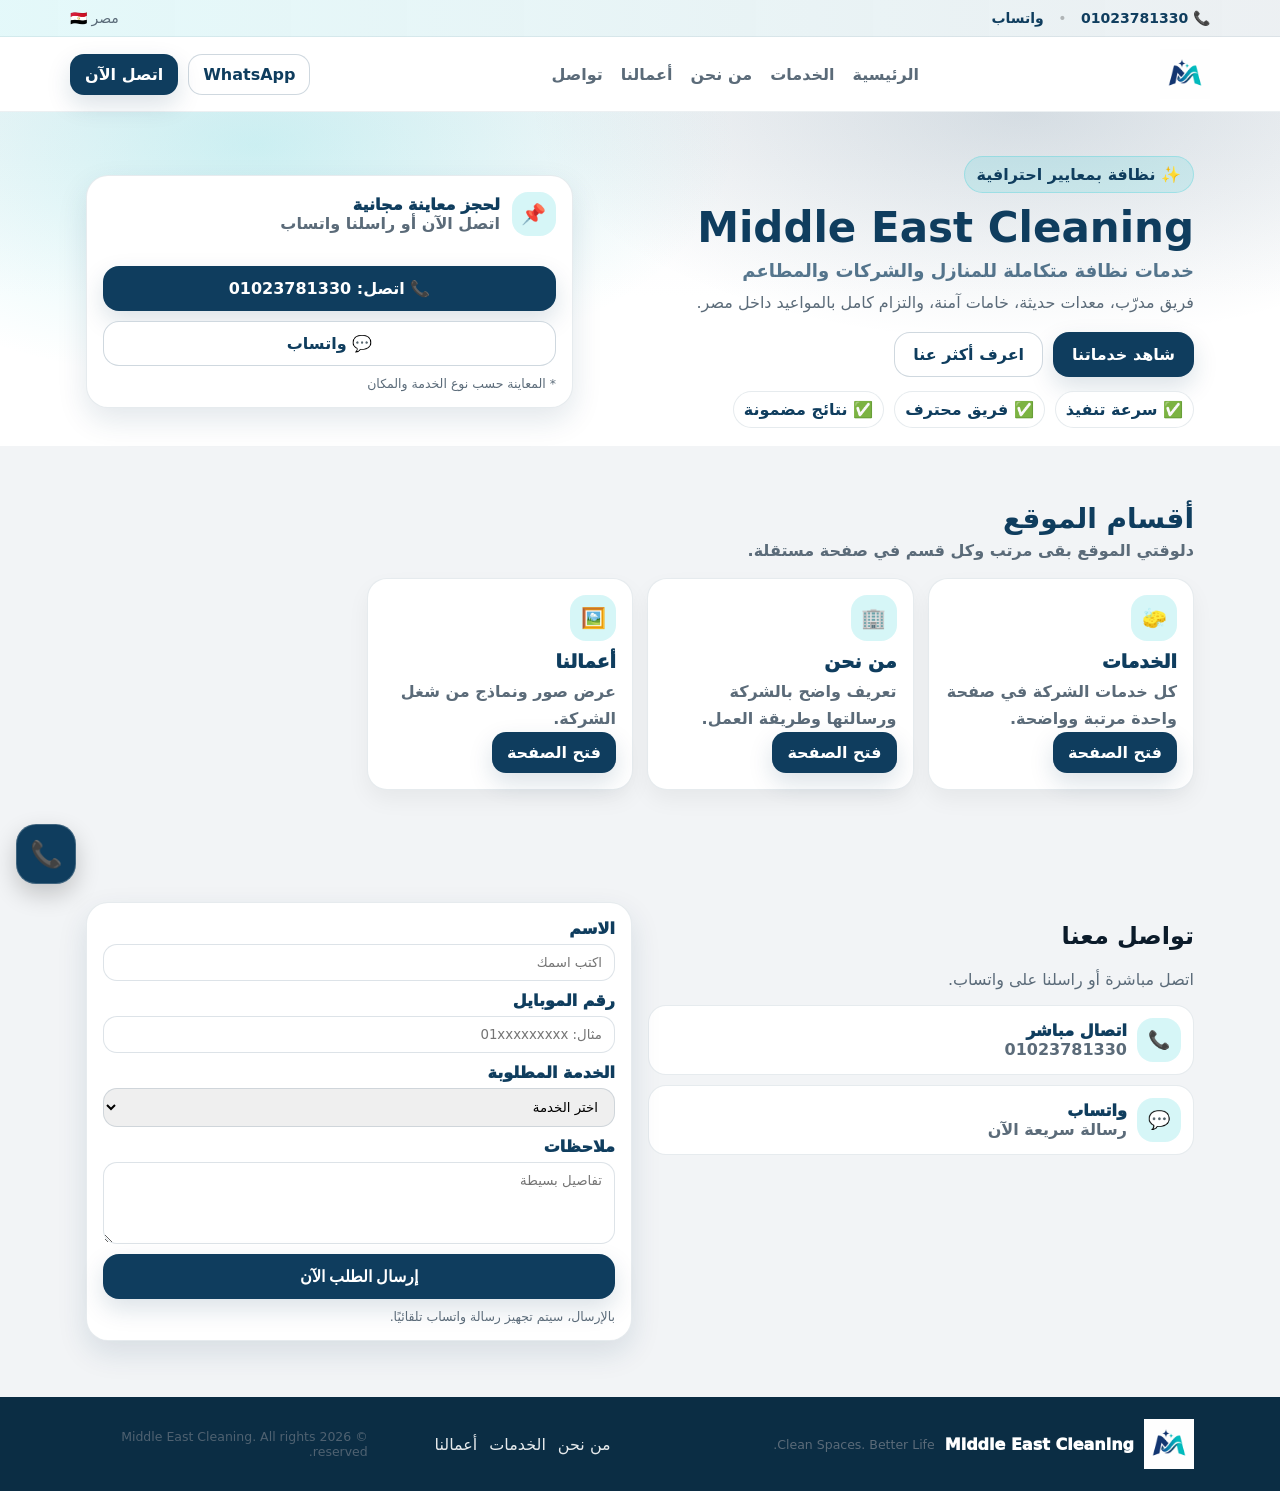
==== commit 81c0ea1f: "index.html" ====
--- a/index.html
+++ b/index.html
@@ -5,9 +5,9 @@
 <meta charset="utf-8">
 <meta name="viewport" content="width=device-width,initial-scale=1">
 
-<title>Middle East Cleaning | خدمات تنظيف احترافية</title>
-
-<meta name="description" content="شركة Middle East Cleaning تقدم خدمات تنظيف المنازل والشقق والشركات والمكاتب في مصر بأعلى جودة وأسعار مناسبة.">
+<title>شركة تنظيف في مصر | تنظيف منازل وشركات - Middle East Cleaning</title>
+
+<meta name="description" content="شركة تنظيف متخصصة في تنظيف المنازل والشركات، تنظيف بعد التشطيب، تنظيف الواجهات الزجاجية، وخدمات احترافية بأفضل الأسعار في مصر.">
 <meta property="og:title" content="Middle East Cleaning">
 <meta property="og:description" content="خدمات تنظيف احترافية للمنازل والشركات في مصر">
 <meta property="og:image" content="https://middleeast.top/assets/logo.png">
@@ -22,6 +22,16 @@
 
 <link rel="stylesheet" href="styles.css">
 <link rel="stylesheet" href="https://cdnjs.cloudflare.com/ajax/libs/font-awesome/6.4.0/css/all.min.css">
+<head>
+
+<!-- Google tag (gtag.js) -->
+<script async src="https://www.googletagmanager.com/gtag/js?id=AW-16640899031"></script>
+<script>
+  window.dataLayer = window.dataLayer || [];
+  function gtag(){dataLayer.push(arguments);}
+  gtag('js', new Date());
+  gtag('config', 'AW-16640899031');
+</script>
 </head>
 
 <body>
@@ -46,7 +56,7 @@
     </a>
 
       <nav class="nav" id="nav">
-        <a href="index.html">الرئيسية</a>
+     <a href="/">الرئيسية</a>
         <a href="services.html">الخدمات</a>
         <a href="about.html">من نحن</a>
         <a href="works.html">أعمالنا</a>
@@ -209,7 +219,7 @@
   <div class="container footer__inner">
     <div class="footer__brand">
       <div class="brand__logo">
-       <img src="./logo.png" alt="Middle East Cleaning"> class="logo">
+       <img src="./logo.png" alt="Middle East Cleaning">
       </div>
       <div class="footer__name">Middle East Cleaning</div>
       <div class="muted small">Clean Spaces. Better Life.</div>
